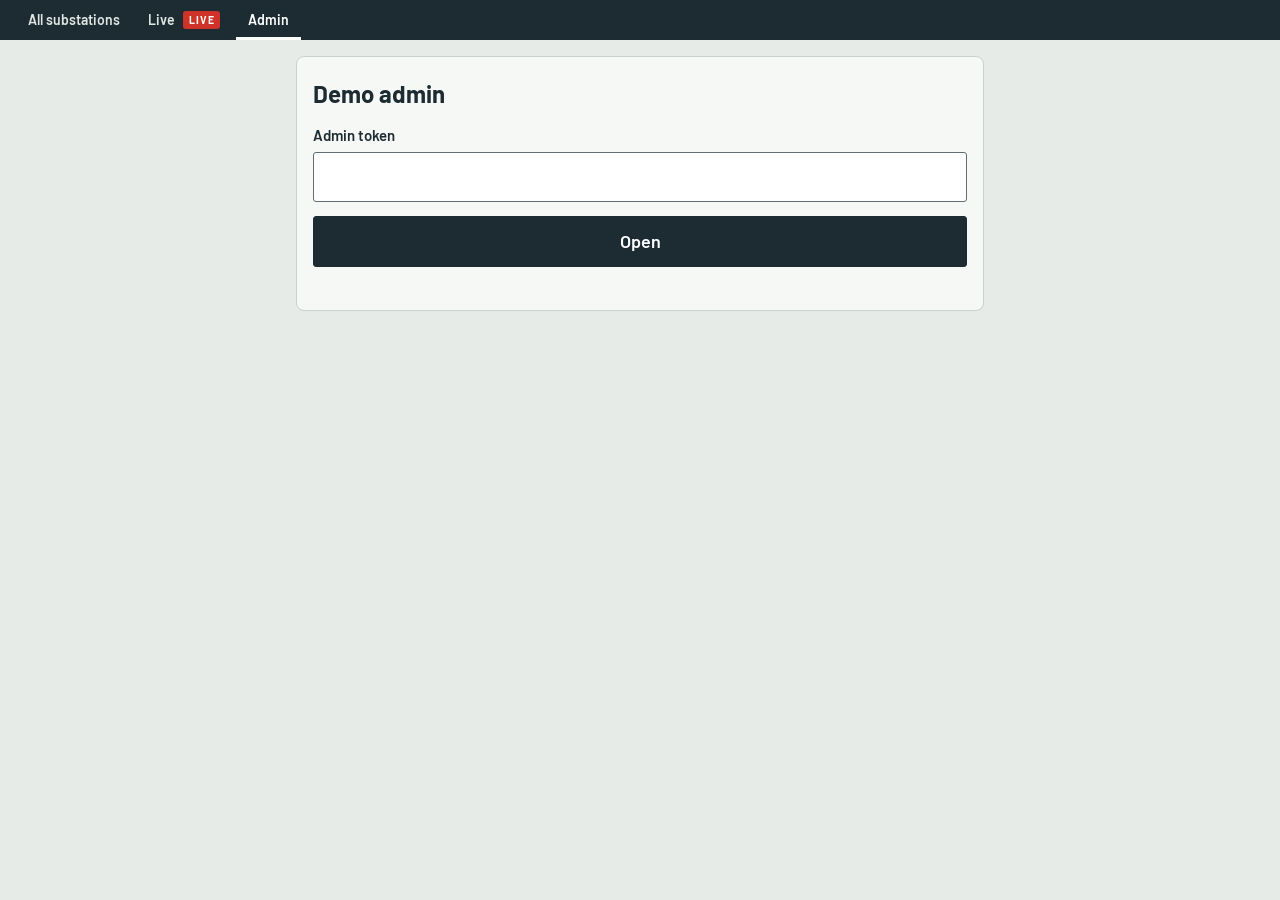
==== static/admin.html @ d5cf98e1 "Live demo: LED is normal, any heavy appliance is a spike + SMS - Alarm: the "sudden jump" rule no lo" ====
<!doctype html>
<html lang="en">
<head>
<meta charset="utf-8">
<meta name="viewport" content="width=device-width, initial-scale=1">
<meta name="robots" content="noindex">
<title>Demo admin</title>
<link rel="icon" href="data:image/svg+xml,<svg xmlns='http://www.w3.org/2000/svg' viewBox='0 0 16 16'><rect x='3' y='3' width='10' height='10' fill='%231d2b33'/></svg>">
<link rel="preconnect" href="https://fonts.googleapis.com">
<link rel="preconnect" href="https://fonts.gstatic.com" crossorigin>
<link href="https://fonts.googleapis.com/css2?family=Barlow:wght@400;500;600;700&display=swap" rel="stylesheet">
<link rel="stylesheet" href="/static/style.css">
<link rel="stylesheet" href="/static/live.css">
</head>
<body>
<nav class="topnav" aria-label="Main">
  <a href="/">All substations</a>
  <a href="/live">Live <span class="live-badge">LIVE</span></a>
  <a href="/demo/admin" aria-current="page">Admin</a>
</nav>
<div class="admin-wrap">
  <form class="card" id="login" hidden>
    <h1>Demo admin</h1>
    <div class="field"><label for="token">Admin token</label><input id="token" type="password" autocomplete="current-password"></div>
    <button class="btn wide" type="submit">Open</button>
    <p class="form-error" id="login-error" role="alert"></p>
  </form>

  <div id="panel" hidden>
    <h1>Demo admin <span class="pill" id="st-pill">–</span></h1>

    <section class="card">
      <h2>Data source</h2>
      <div class="row">
        <button class="btn big secondary" data-source="live" type="button">Live meter</button>
        <button class="btn big secondary" data-source="simulator" type="button">Simulator</button>
      </div>
    </section>

    <section class="card">
      <h2>LED light (simulator)</h2>
      <div class="row">
        <button class="btn big ok" data-light="on" type="button">Light ON</button>
        <button class="btn big secondary" data-light="off" type="button">Light OFF</button>
      </div>
    </section>

    <section class="card">
      <h2>Hair dryer (simulator)</h2>
      <div class="row">
        <button class="btn big danger" data-sim="high" type="button">ON high</button>
        <button class="btn big" data-sim="low" type="button" style="background:var(--warn);border-color:var(--warn)">ON low</button>
        <button class="btn big ok" data-sim="off" type="button">OFF</button>
      </div>
      <p class="hint" id="sim-note"></p>
    </section>

    <section class="card">
      <h2>Thresholds <span class="hint">(in memory, reset on restart)</span></h2>
      <form id="thr" class="grid2">
        <label>Warning W<input name="warnW" type="number" step="10" min="0"></label>
        <label>Alarm W<input name="alarmW" type="number" step="10" min="0"></label>
        <label>Hold s<input name="holdS" type="number" step="0.5" min="0"></label>
        <label>Clear below W<input name="clearW" type="number" step="10" min="0"></label>
        <label>Clear after s<input name="clearS" type="number" step="0.5" min="0"></label>
        <label>Baseline floor W<input name="minAlarmW" type="number" step="10" min="0"></label>
        <label>Baseline ×<input name="baselineMultiplier" type="number" step="0.5" min="0"></label>
        <div class="row" style="align-self:end"><button class="btn" type="submit">Save</button></div>
      </form>
    </section>

    <section class="card">
      <h2>Actions</h2>
      <div class="row">
        <button class="btn big secondary" id="reset" type="button">Reset to green</button>
      </div>
      <div class="row">
        <input id="test-phone" type="tel" value="+374 " aria-label="Phone for test SMS" style="flex:1;min-width:160px;font:inherit;font-size:16px;padding:8px;border:1px solid var(--rule);border-radius:3px">
        <button class="btn" id="test-sms" type="button">Send test SMS</button>
      </div>
      <div class="row">
        <span>Subscribers: <b id="sub-count">–</b></span>
        <button class="btn danger" id="delete-all" type="button">Delete all numbers</button>
      </div>
    </section>

    <section class="card">
      <h2>Diagnostics</h2>
      <dl class="diag" id="diag"></dl>
      <h2 style="margin-top:12px">Admin log</h2>
      <ol class="log" id="log"></ol>
    </section>
    <p><button class="btn secondary" id="logout" type="button">Forget token</button></p>
  </div>
</div>
<script src="/static/common.js"></script>
<script>
const $ = id => document.getElementById(id);
const ST = { green: ["ok", "Normal"], amber: ["warning", "High load"], red: ["fault", "OVERLOAD"], grey: ["offline", "No data"] };
let token = "";
try { token = sessionStorage.getItem("e2bAdmin") || ""; } catch (e) {}

function toast(msg) {
  const t = document.createElement("div"); t.className = "toast"; t.textContent = msg;
  document.body.appendChild(t); setTimeout(() => t.remove(), 2500);
}

async function api(method, path, body) {
  const r = await fetch(path, {
    method, headers: { "Content-Type": "application/json", Authorization: `Bearer ${token}` },
    body: body === undefined ? undefined : JSON.stringify(body),
  });
  const data = await r.json().catch(() => ({}));
  if (r.status === 401 || r.status === 403) { showLogin(data.detail || "Wrong token"); throw new Error("auth"); }
  if (!r.ok) throw new Error(data.detail || r.statusText);
  return data;
}

function showLogin(msg) {
  $("panel").hidden = true; $("login").hidden = false; $("login-error").textContent = msg || "";
}

async function open() {
  try {
    await api("POST", "/api/demo/admin/check");
    try { sessionStorage.setItem("e2bAdmin", token); } catch (e) {}
    $("login").hidden = true; $("panel").hidden = false;
    refresh(); fillThresholds();
  } catch (e) { if (e.message !== "auth") showLogin(e.message); }
}

$("login").addEventListener("submit", ev => { ev.preventDefault(); token = $("token").value.trim(); open(); });
$("logout").addEventListener("click", () => { token = ""; try { sessionStorage.removeItem("e2bAdmin"); } catch (e) {} showLogin(""); });

const yes = v => `<span class="${v ? "good" : "bad"}">${v ? "yes" : "no"}</span>`;
async function refresh() {
  if ($("panel").hidden) return;
  try {
    const d = await getJSON("/api/live/diag");
    const [cls, txt] = ST[d.status] || ST.grey;
    $("st-pill").className = `pill st-${cls}`; $("st-pill").textContent = txt;
    document.querySelectorAll("[data-source]").forEach(b => b.setAttribute("aria-pressed", String(b.dataset.source === d.source)));
    document.querySelectorAll("[data-sim]").forEach(b => b.setAttribute("aria-pressed",
      String(d.simulator.hairDryer ? b.dataset.sim === d.simulator.level : b.dataset.sim === "off")));
    document.querySelectorAll("[data-light]").forEach(b => b.setAttribute("aria-pressed",
      String((b.dataset.light === "on") === !!d.simulator.light)));
    $("sim-note").textContent = d.source === "simulator" ? "Simulator is on air." : "Simulator buttons only act when the source is Simulator.";
    $("sub-count").textContent = d.subscriberCount ?? "–";
    const m = d.mqtt || {};
    const rows = [
      ["Source", d.source], ["MQTT connected", yes(d.mqttConnected)],
      ["Last reading", d.lastMessageAgeS == null ? "never" : `${d.lastMessageAgeS} s ago`],
      ["MQTT messages", `${m.messages ?? 0} (last topic: ${esc(m.lastTopic || "–")})`],
      ["Parsed / rejected / late", `${d.counters.parsed} / ${d.counters.rejected} / ${d.counters.late}`],
      ["Gateway msgs ignored (sim on air)", d.counters.ignoredLive],
      ["SMS provider", `${esc(d.sms.provider)} · ${d.sms.configured ? '<span class="good">ready</span>' : `<span class="bad">${esc(d.sms.detail)}</span>`}${d.sms.enabled ? "" : ' · <span class="bad">SMS_ENABLED=false</span>'}`],
      ["Last SMS error", esc(d.sms.lastError || "–")],
      ["Database", `${esc(d.db.kind)} ${yes(d.db.ok)}${d.db.lastError ? " · " + esc(d.db.lastError) : ""}`],
      ["Screens connected", d.sseClients], ["Uptime", `${Math.round(d.uptimeS / 60)} min`],
      ["MQTT error", esc(m.lastError || "–")],
    ];
    $("diag").innerHTML = rows.map(([k, v]) => `<dt>${k}</dt><dd>${v}</dd>`).join("");
    $("log").innerHTML = d.adminLog.map(l => `<li>${new Date(l.ts).toLocaleTimeString()} ${esc(l.action)} ${esc(l.detail)}</li>`).join("") || "<li>nothing yet</li>";
  } catch (e) { /* keep last view */ }
}
setInterval(refresh, 2000);

async function fillThresholds() {
  const d = await getJSON("/api/live/diag");
  const f = $("thr");
  for (const [k, v] of Object.entries(d.thresholds)) if (f.elements[k]) f.elements[k].value = v;
}

document.querySelectorAll("[data-source]").forEach(b => b.addEventListener("click", async () => {
  try { await api("POST", "/api/demo/admin/source", { source: b.dataset.source }); toast(`Source: ${b.dataset.source}`); refresh(); }
  catch (e) { if (e.message !== "auth") toast(e.message); }
}));
document.querySelectorAll("[data-sim]").forEach(b => b.addEventListener("click", async () => {
  const on = b.dataset.sim !== "off";
  try {
    const r = await api("POST", "/api/demo/admin/simulate", { hairDryer: on, level: on ? b.dataset.sim : "high" });
    toast(r.note || (on ? `Hair dryer ON (${b.dataset.sim})` : "Hair dryer OFF")); refresh();
  } catch (e) { if (e.message !== "auth") toast(e.message); }
}));
document.querySelectorAll("[data-light]").forEach(b => b.addEventListener("click", async () => {
  try {
    const r = await api("POST", "/api/demo/admin/simulate", { light: b.dataset.light === "on" });
    toast(r.note || `Light ${b.dataset.light.toUpperCase()}`); refresh();
  } catch (e) { if (e.message !== "auth") toast(e.message); }
}));
$("thr").addEventListener("submit", async ev => {
  ev.preventDefault();
  const body = {};
  for (const el of ev.target.elements) if (el.name && el.value !== "") body[el.name] = Number(el.value);
  try { await api("POST", "/api/demo/admin/thresholds", body); toast("Thresholds saved"); }
  catch (e) { if (e.message !== "auth") toast(e.message); }
});
$("reset").addEventListener("click", async () => {
  try { await api("POST", "/api/demo/admin/reset"); toast("Reset to green"); refresh(); }
  catch (e) { if (e.message !== "auth") toast(e.message); }
});
$("test-sms").addEventListener("click", async () => {
  try {
    const r = await api("POST", "/api/demo/admin/test-sms", { phone: $("test-phone").value });
    toast(r.ok ? "Test SMS sent" : `Failed: ${r.error}`);
  } catch (e) { if (e.message !== "auth") toast(e.message); }
});
$("delete-all").addEventListener("click", async () => {
  if (!confirm("Delete ALL stored phone numbers? This cannot be undone.")) return;
  try { const r = await api("DELETE", "/api/demo/admin/subscribers"); toast(`${r.deleted} numbers deleted`); refresh(); }
  catch (e) { if (e.message !== "auth") toast(e.message); }
});

if (token) open(); else showLogin("");
</script>
</body>
</html>
---- static/style.css ----
/* Grid portal - shared styles.
   Mimic-board palette: pale grey-green board, slate ink.
   Status colours are reserved for health; conductors use voltage colours. */
:root {
  --board: #e6ebe8;
  --surface: #f6f8f6;
  --ink: #1d2b33;
  --muted: #5f6d74;
  --rule: #c9d2ce;
  --kv110: #2f5d9e;
  --kv10: #a0702a;
  --dead: #a3adb1;
  --ok: #1d8a4c;
  --warn: #c98a00;
  --fault: #cf3328;
  --offline: #75828a;
  --focus: #2f5d9e;
  --radius-s: 3px;
  --radius-m: 8px;
  font-family: "Barlow", "Segoe UI", system-ui, sans-serif;
  font-variant-numeric: tabular-nums;
  color: var(--ink);
  background: var(--board);
}
* { box-sizing: border-box; }
html, body { margin: 0; height: 100%; }
body { line-height: 1.4; font-size: 15px; }
a { color: inherit; }
:focus-visible { outline: 2px solid var(--focus); outline-offset: 2px; }
button, select { font: inherit; }

/* status helpers */
.st-ok { --st: var(--ok); }
.st-warning { --st: var(--warn); }
.st-fault { --st: var(--fault); }
.st-offline { --st: var(--offline); }
.dot { width: 12px; height: 12px; border-radius: 50%; background: var(--st); flex: none; }
.pill {
  display: inline-block; padding: 1px 8px; border-radius: 99px; font-size: 13px; font-weight: 600;
  color: #fff; background: var(--st);
}

/* ---------------- map page ---------------- */
.map-layout { display: grid; grid-template-columns: minmax(300px, 380px) 1fr; height: 100vh; }
.side { display: flex; flex-direction: column; background: var(--surface); border-right: 1px solid var(--rule); min-height: 0; }
.side header { padding: 22px 22px 16px; border-bottom: 1px solid var(--rule); }
.side h1 { margin: 0; font-size: 28px; font-weight: 700; letter-spacing: -0.01em; line-height: 1.1; }
.summary { margin: 8px 0 0; color: var(--muted); font-size: 16px; }
.summary strong { color: var(--ink); }
.side-scroll { overflow-y: auto; flex: 1; }
.sub-list { list-style: none; margin: 0; padding: 0; }
.sub-list a {
  display: grid; grid-template-columns: 12px 1fr; gap: 4px 12px; align-items: baseline;
  padding: 12px 22px; text-decoration: none; border-bottom: 1px solid var(--rule);
}
.sub-list a:hover { background: #edf1ee; }
.sub-list .dot { align-self: center; }
.sub-name { font-weight: 600; font-size: 17px; }
.sub-region { color: var(--muted); font-weight: 400; font-size: 14px; margin-left: 6px; }
.sub-headline { grid-column: 2; color: var(--muted); font-size: 14px; }
.st-fault .sub-headline, .st-offline .sub-headline { color: var(--fault); }
.st-offline .sub-headline { color: var(--offline); }
.feed { padding: 18px 22px 24px; }
.feed h2, .panel h2 { font-size: 15px; font-weight: 600; margin: 0 0 10px; color: var(--muted); }
.feed ol, .events ol { list-style: none; margin: 0; padding: 0; }
.feed li, .events li { display: grid; grid-template-columns: 54px 1fr; gap: 10px; padding: 6px 0; font-size: 14px; border-top: 1px solid var(--rule); }
.ev-time { color: var(--muted); }
.ev-text b { font-weight: 600; }
.ev-text .mark { display: inline-block; width: 8px; height: 8px; border-radius: 50%; background: var(--st); margin-right: 6px; }
#map { height: 100%; width: 100%; background: var(--board); }
.leaflet-tile-pane { filter: grayscale(0.85) contrast(0.9) brightness(1.04); }
.leaflet-container { font: inherit; }

/* map markers: a small substation glyph */
.ss-marker { position: relative; width: 26px; height: 26px; }
.ss-marker .core {
  position: absolute; inset: 4px; border-radius: var(--radius-s); background: var(--st);
  border: 2px solid #fff; box-shadow: 0 0 0 1px var(--ink);
}
.ss-marker.st-fault .ring, .ss-marker.st-offline .ring {
  position: absolute; inset: -6px; border-radius: 50%; border: 3px solid var(--st);
  animation: pulse 2s ease-out infinite;
}
@keyframes pulse { 0% { transform: scale(0.6); opacity: 0.9; } 100% { transform: scale(1.5); opacity: 0; } }
.ss-label {
  background: var(--surface); border: 1px solid var(--ink); border-radius: var(--radius-s);
  padding: 2px 6px; font-weight: 600; font-size: 13px; box-shadow: none;
}
.ss-label::before { display: none; }

/* ---------------- substation page ---------------- */
.ss-page { min-height: 100vh; display: flex; flex-direction: column; }
.ss-top { padding: 16px 28px 18px; background: var(--surface); border-bottom: 1px solid var(--rule); display: flex; flex-wrap: wrap; gap: 8px 28px; align-items: end; }
.back { display: inline-flex; align-items: center; gap: 6px; text-decoration: none; color: var(--muted); font-size: 15px; width: 100%; }
.back:hover { color: var(--ink); }
.ss-title h1 { margin: 0; font-size: 34px; line-height: 1.05; letter-spacing: -0.01em; }
.ss-title p { margin: 4px 0 0; color: var(--muted); }
.ss-status { display: flex; align-items: center; gap: 10px; font-size: 17px; }
.ss-status .dot { width: 14px; height: 14px; }
.ss-status span.text { font-weight: 600; }
.ss-main { display: grid; grid-template-columns: 1fr 340px; flex: 1; min-height: 0; }
.diagram-wrap { overflow: auto; padding: 18px 20px 28px; }
.diagram-wrap svg { display: block; margin: 0 auto; max-width: none; }
.legend { display: flex; flex-wrap: wrap; gap: 6px 20px; justify-content: center; color: var(--muted); font-size: 13px; margin-top: 6px; }
.legend i { display: inline-block; width: 22px; height: 0; border-top: 3px solid; vertical-align: middle; margin-right: 6px; }
.panel { background: var(--surface); border-left: 1px solid var(--rule); padding: 20px 22px; overflow-y: auto; }
.panel section + section { margin-top: 26px; }
.el-name { font-size: 20px; font-weight: 700; margin: 0 0 6px; }
.el-msg { margin: 8px 0 12px; }
.el-values { display: grid; grid-template-columns: 1fr auto; gap: 4px 12px; margin: 0; }
.el-values dt { color: var(--muted); }
.el-values dd { margin: 0; font-weight: 600; text-align: right; }
.trend { margin-top: 14px; }
.trend figure { margin: 0 0 12px; }
.trend figcaption { font-size: 13px; color: var(--muted); display: flex; justify-content: space-between; }
.trend svg { width: 100%; height: 64px; display: block; background: #fff; border: 1px solid var(--rule); border-radius: var(--radius-s); }
.hint { color: var(--muted); font-size: 14px; }
.events li { grid-template-columns: 54px 1fr; }
.demo { border: 1px dashed var(--rule); border-radius: var(--radius-m); padding: 12px 14px; }
.demo p { margin: 0 0 8px; font-size: 13px; color: var(--muted); }
.demo-row { display: flex; gap: 8px; flex-wrap: wrap; }
.demo select { flex: 1; min-width: 150px; padding: 6px 8px; border: 1px solid var(--rule); border-radius: var(--radius-s); background: #fff; }
.btn { padding: 6px 12px; border-radius: var(--radius-s); border: 1px solid var(--ink); background: var(--ink); color: #fff; cursor: pointer; font-weight: 600; }
.btn.secondary { background: transparent; color: var(--ink); }

/* diagram elements */
.el { cursor: pointer; }
.el:focus-visible { outline: none; }
.el:focus-visible .tag-box, .el.selected .tag-box { stroke: var(--focus); stroke-width: 2.5; }
.tag-box { fill: #fff; stroke: var(--rule); stroke-width: 1; }
.tag-stripe { fill: var(--st); }
.tag-title { font-size: 14px; font-weight: 700; fill: var(--ink); }
.tag-status { font-size: 12.5px; font-weight: 600; fill: var(--st); }
.tag-val { font-size: 13px; fill: var(--ink); }
.tag-val tspan.u { fill: var(--muted); }
.cond { fill: none; stroke-width: 3.5; stroke-linecap: round; }
.cond.kv110 { stroke: var(--kv110); }
.cond.kv10 { stroke: var(--kv10); }
.cond.dead { stroke: var(--dead); stroke-dasharray: 6 6; }
.bus { stroke-width: 8; }
.sym-ring { fill: none; stroke: var(--st); stroke-width: 3; }
.breaker.closed { fill: var(--ink); }
.breaker.open { fill: #fff; stroke: var(--fault); stroke-width: 3; }
.breaker.unknown { fill: #fff; stroke: var(--offline); stroke-width: 2; stroke-dasharray: 3 3; }
.diagram-text { font-size: 13px; fill: var(--muted); }

@media (max-width: 860px) {
  .map-layout { grid-template-columns: 1fr; grid-template-rows: 55vh auto; height: auto; }
  .map-layout #map-col { order: -1; }
  .side { border-right: 0; }
  .ss-main { grid-template-columns: 1fr; }
  .panel { border-left: 0; border-top: 1px solid var(--rule); }
}
@media (prefers-reduced-motion: reduce) {
  .ss-marker .ring { animation: none !important; opacity: 0.6; }
}

/* ---------------- additions: map legend, shapes, diagram details ---------------- */
:root { --kv35: #6b4fa0; --kv04: #7a4a2a; }
.visually-hidden { position: absolute !important; width: 1px; height: 1px; overflow: hidden; clip: rect(0 0 0 0); white-space: nowrap; }
.t-fault { color: var(--fault); }
.dot.shape-primary { border-radius: 2px; }
.ss-marker.distribution .core { inset: 7px; border-radius: 50%; }
.ss-marker.distribution { width: 26px; height: 26px; }
.leaflet-tooltip.ss-label { color: var(--ink); }
.leaflet-tooltip.ss-label.st-fault, .leaflet-tooltip.ss-label.st-offline { border-color: var(--fault); }
.map-legend {
  background: var(--surface); border: 1px solid var(--rule); border-radius: var(--radius-m);
  padding: 10px 12px; font-size: 13px; line-height: 1.7; color: var(--ink);
}
.lg-shape { display: inline-block; width: 12px; height: 12px; background: var(--ink); margin-right: 8px; vertical-align: -1px; }
.lg-shape.primary { border-radius: 2px; }
.lg-shape.distribution { border-radius: 50%; width: 10px; height: 10px; margin: 0 9px 0 1px; }
.lg-colors { display: flex; gap: 12px; }
.lg-colors i { display: inline-block; width: 10px; height: 10px; border-radius: 50%; background: var(--st); margin-right: 5px; }

.ss-updated { margin: 0 0 0 auto; color: var(--muted); font-size: 14px; align-self: end; }
.diagram-wrap { background: var(--board); }
.halo { fill: color-mix(in srgb, var(--st) 14%, transparent); stroke: var(--st); stroke-width: 1.5; }
.st-fault .halo, .st-offline .halo { animation: blink 1.6s ease-in-out infinite; }
@keyframes blink { 50% { fill: color-mix(in srgb, var(--st) 4%, transparent); } }
.tag .num { font-weight: 600; }
.tag-val { font-size: 13px; }
.el:hover .tag-box { stroke: var(--ink); }
.cond.kv35 { stroke: var(--kv35); }
.cond.kv04 { stroke: var(--kv04); }
.cond.thin { stroke-width: 2.5; }
.arrow { stroke: none; }
.arrow.kv110 { fill: var(--kv110); } .arrow.kv35 { fill: var(--kv35); } .arrow.kv10 { fill: var(--kv10); }
.arrow.kv04 { fill: var(--kv04); } .arrow.dead { fill: var(--dead); }
.tr { fill: none; stroke-width: 3.5; }
.tr.kv110 { stroke: var(--kv110); } .tr.kv35 { stroke: var(--kv35); } .tr.kv10 { stroke: var(--kv10); }
.tr.kv04 { stroke: var(--kv04); } .tr.dead { stroke: var(--dead); stroke-dasharray: 5 5; }
.meter, .ct { fill: none; stroke: var(--ink); stroke-width: 2; }
.meter { fill: #fff; }
.meter-t { font-size: 10px; font-weight: 700; fill: var(--ink); }
.open-mark { stroke: var(--fault); stroke-width: 2.5; }
.contact { stroke: var(--ink); stroke-width: 3; }
.hinge { fill: var(--ink); }
.blade { stroke: var(--ink); stroke-width: 3; stroke-linecap: round; }
.blade.open { stroke: var(--fault); }
.blade.unknown { stroke: var(--offline); stroke-dasharray: 3 3; }
.gap { fill: var(--board); }
.fuse { fill: #fff; stroke: var(--ink); stroke-width: 2; }
.fuse.blown { fill: #fde6e3; stroke: var(--fault); }
.phase-t { font-size: 10.5px; fill: var(--muted); }
.signal { fill: none; stroke: var(--muted); stroke-width: 1.5; stroke-dasharray: 2 4; }
.legend i { border-top-width: 3.5px; }
.legend .lg-kv110 { border-color: var(--kv110); } .legend .lg-kv35 { border-color: var(--kv35); }
.legend .lg-kv10 { border-color: var(--kv10); } .legend .lg-kv04 { border-color: var(--kv04); }
.legend .lg-dead { border-top-style: dashed; border-color: var(--dead); }
.lg-br { display: inline-block; width: 11px; height: 11px; margin-right: 6px; vertical-align: -1px; border-radius: 1px; }
.lg-br.closed { background: var(--ink); }
.lg-br.open { background: #fff; border: 2px solid var(--fault); }
.lg-ct { display: inline-block; width: 12px; height: 12px; border: 2px solid var(--ink); border-radius: 50%; margin-right: 6px; vertical-align: -2px; }
.trend polyline { fill: none; stroke: var(--ink); stroke-width: 1.8; vector-effect: non-scaling-stroke; }
.trend circle { fill: var(--ink); }
.trend .range { font-size: 12px; color: var(--muted); }
.pill.st-unmonitored { --st: var(--dead); }
.st-unmonitored { --st: var(--dead); }
.demo h2 { margin-bottom: 4px; }
.demo-msg { margin: 8px 0 0 !important; }
@media (prefers-reduced-motion: reduce) { .halo { animation: none !important; } }

.leaflet-tooltip.ss-label { font-weight: 400; max-width: 300px; white-space: normal; width: max-content; }
.leaflet-tooltip.ss-label b { font-weight: 700; }
.tt-msg { color: var(--fault); }
.ss-marker.distribution .core { inset: 6px; }
@media (max-width: 860px) {
  .map-legend { font-size: 12px; padding: 6px 8px; line-height: 1.5; }
  .ss-top { padding: 12px 16px 14px; }
  .ss-title h1 { font-size: 28px; }
  .ss-updated { margin-left: 0; }
}
---- static/live.css ----
/* Live tab, join page and admin page. Builds on style.css tokens. */

/* ---------------- shared nav ---------------- */
.topnav { display: flex; gap: 4px; padding: 0 16px; background: var(--ink); height: 40px; align-items: stretch; }
.topnav a { color: #dfe6e2; text-decoration: none; display: flex; align-items: center; gap: 8px; padding: 0 12px; font-weight: 600; font-size: 14px; }
.topnav a[aria-current="page"] { color: #fff; box-shadow: inset 0 -3px 0 #fff; }
.topnav a:hover { color: #fff; }
.live-badge {
  display: inline-block; background: var(--fault); color: #fff; font-size: 10.5px; font-weight: 700;
  letter-spacing: 0.08em; padding: 1px 6px; border-radius: 3px; line-height: 1.5;
}
.live-link { display: inline-flex; align-items: center; gap: 8px; margin-top: 10px; font-weight: 600; text-decoration: none; color: var(--ink); }
.live-link:hover { text-decoration: underline; }

/* ---------------- live layout ---------------- */
.live-body { display: flex; flex-direction: column; height: 100vh; }
.live-layout { display: grid; grid-template-columns: 1fr minmax(340px, 420px); flex: 1; min-height: 0; }
.live-map-col { position: relative; min-height: 0; }
.live-map-col #map { height: 100%; }
.live-side { background: var(--surface); border-left: 1px solid var(--rule); overflow-y: auto; padding: 18px 20px 24px; display: flex; flex-direction: column; gap: 14px; }
.live-head h1 { margin: 0; font-size: 26px; line-height: 1.1; }
.conn { margin: 6px 0 0; font-size: 13px; color: var(--muted); display: flex; align-items: center; gap: 6px; }
.conn-dot { width: 8px; height: 8px; border-radius: 50%; background: var(--offline); }
.conn.on .conn-dot { background: var(--ok); }
.conn.off .conn-dot { background: var(--fault); }

.status-banner {
  display: flex; align-items: center; gap: 12px; padding: 14px 16px; border-radius: var(--radius-m);
  background: color-mix(in srgb, var(--st) 12%, #fff); border: 2px solid var(--st); font-size: 20px; font-weight: 700;
}
.status-banner .dot { width: 18px; height: 18px; }
.status-banner.st-fault { background: var(--fault); color: #fff; animation: flash 1s ease-in-out infinite; }
.status-banner.st-fault .dot { background: #fff; }
@keyframes flash { 50% { background: #a8241b; } }

.tiles { display: grid; grid-template-columns: repeat(2, 1fr); gap: 10px; }
.tile { background: #fff; border: 1px solid var(--rule); border-radius: var(--radius-m); padding: 10px 12px; display: flex; flex-direction: column; }
.tile.big { grid-column: 1 / -1; }
.tile-label { font-size: 13px; color: var(--muted); font-weight: 600; }
.tile-val { font-family: "Barlow Condensed", "Barlow", sans-serif; font-size: 30px; font-weight: 600; line-height: 1.1; }
.tile.big .tile-val { font-size: 64px; }
.tile-val .u { font-size: 0.45em; color: var(--muted); margin-left: 6px; font-weight: 500; }
body[data-status="red"] .tile.big { border-color: var(--fault); box-shadow: 0 0 0 2px var(--fault); }
body[data-status="red"] .tile.big .tile-val { color: var(--fault); }
body[data-status="grey"] .tile-val { color: var(--offline); }
.load { margin-top: 2px; font-size: 15px; font-weight: 600; color: var(--muted); }
body[data-status="red"] .load { color: var(--fault); }
.kiosk .load { font-size: 20px; }
.updated { margin: -4px 0 0; font-size: 13px; color: var(--muted); }
.updated.stale { color: var(--fault); font-weight: 600; }

.chart-box h2, .live-feed h2 { font-size: 15px; font-weight: 600; margin: 0 0 8px; color: var(--muted); }
.chart-box canvas { width: 100%; height: 180px; display: block; background: #fff; border: 1px solid var(--rule); border-radius: var(--radius-s); }
.chart-legend { margin: 6px 0 0; font-size: 12.5px; color: var(--muted); display: flex; align-items: center; gap: 6px; flex-wrap: wrap; }
.chart-legend span[class^="lg-"] { display: inline-block; width: 18px; border-top: 2px dashed; margin-left: 6px; }
.lg-warn { border-color: var(--warn); } .lg-alarm { border-color: var(--fault); }
.live-feed { padding: 0; }
.live-feed li { grid-template-columns: 70px 1fr; }

/* the marker: a big dot with a pulsing ring when RED */
.live-marker { position: relative; width: 34px; height: 34px; }
.live-marker .core { position: absolute; inset: 6px; border-radius: 50%; background: var(--st); border: 3px solid #fff; box-shadow: 0 0 0 1.5px var(--ink); transition: background 0.2s; }
.live-marker .ring { display: none; }
.live-marker.st-fault .ring { display: block; position: absolute; inset: -10px; border-radius: 50%; border: 4px solid var(--fault); animation: pulse 1.4s ease-out infinite; }
.live-marker.st-fault .ring.r2 { animation-delay: 0.7s; }
.live-tt { font-size: 14px !important; }
@media (prefers-reduced-motion: reduce) {
  .live-marker .ring, .status-banner.st-fault { animation: none !important; }
}

.sim-label {
  position: absolute; top: 12px; left: 50%; transform: translateX(-50%); z-index: 500;
  background: var(--warn); color: #fff; font-weight: 700; letter-spacing: 0.12em; font-size: 13px;
  padding: 4px 12px; border-radius: 3px;
}
.qr-corner {
  position: absolute; right: 14px; bottom: 26px; z-index: 500; background: #fff; border: 1px solid var(--rule);
  border-radius: var(--radius-m); padding: 10px; text-align: center; box-shadow: 0 2px 10px rgba(0,0,0,0.12);
}
.qr-corner img { display: block; width: 170px; height: 170px; }
.qr-corner p { margin: 6px 0 0; font-weight: 700; font-size: 15px; }

.mini-scheme {
  position: absolute; left: 14px; bottom: 26px; z-index: 500; background: var(--surface); border: 1px solid var(--rule);
  border-radius: var(--radius-m); width: 340px; max-width: calc(100% - 28px); box-shadow: 0 2px 10px rgba(0,0,0,0.12);
}
.mini-scheme header { display: flex; justify-content: space-between; align-items: center; padding: 8px 12px 0; }
.mini-scheme h2 { margin: 0; font-size: 15px; }
.mini-scheme svg { width: 100%; display: block; }
.ms-close { border: 0; background: none; font-size: 22px; cursor: pointer; line-height: 1; color: var(--muted); }

/* ---------------- kiosk ---------------- */
.kiosk .topnav { display: none; }
.kiosk .live-layout { grid-template-columns: 1fr minmax(420px, 34vw); }
.kiosk .live-head h1 { font-size: 34px; }
.kiosk .status-banner { font-size: 30px; padding: 18px 20px; }
.kiosk .tile.big .tile-val { font-size: 104px; }
.kiosk .tile-val { font-size: 40px; }
.kiosk .tile-label, .kiosk .updated { font-size: 16px; }
.kiosk .chart-box canvas { height: 220px; }
.kiosk .live-feed li { font-size: 17px; grid-template-columns: 86px 1fr; }

@media (max-width: 860px) {
  .live-body { height: auto; }
  .live-layout { grid-template-columns: 1fr; }
  .live-map-col { height: 45vh; }
  .live-side { border-left: 0; border-top: 1px solid var(--rule); padding: 14px 16px 22px; }
  .tile.big .tile-val { font-size: 52px; }
  .qr-corner { display: none; }
}

/* ---------------- join page (mobile first) ---------------- */
.join-body { min-height: 100vh; display: flex; justify-content: center; align-items: flex-start; padding: 16px; background: var(--board); }
.join-card { background: var(--surface); border: 1px solid var(--rule); border-radius: var(--radius-m); padding: 22px 20px; width: 100%; max-width: 440px; margin-top: 4vh; }
.join-card h1 { margin: 0 0 6px; font-size: 26px; line-height: 1.15; }
.join-card p { margin: 0 0 12px; }
.lang-switch { display: flex; gap: 6px; justify-content: flex-end; margin: -6px 0 8px; }
.lang-switch button { border: 1px solid var(--rule); background: #fff; border-radius: 99px; padding: 2px 12px; cursor: pointer; font-weight: 600; }
.lang-switch button[aria-pressed="true"] { background: var(--ink); color: #fff; border-color: var(--ink); }
.field { display: flex; flex-direction: column; gap: 6px; margin: 14px 0; }
.field label { font-weight: 600; }
.field input[type="tel"], .field input[type="password"], .field input[type="number"] {
  font: inherit; font-size: 20px; padding: 10px 12px; border: 1px solid var(--muted); border-radius: var(--radius-s); background: #fff; width: 100%;
}
.check { display: flex; gap: 10px; align-items: flex-start; margin: 14px 0; }
.check input { width: 22px; height: 22px; margin-top: 1px; flex: none; }
.privacy { font-size: 13px; color: var(--muted); }
.btn.wide { width: 100%; padding: 12px; font-size: 18px; }
.form-error { color: var(--fault); font-weight: 600; min-height: 1.4em; margin: 8px 0 0 !important; }
.success { text-align: center; }
.success .big-check { width: 64px; height: 64px; border-radius: 50%; background: var(--ok); color: #fff; font-size: 38px; line-height: 64px; margin: 6px auto 12px; }
.warn-note { color: var(--warn); font-weight: 600; }

/* ---------------- admin page ---------------- */
.admin-wrap { max-width: 720px; margin: 0 auto; padding: 16px; }
.admin-wrap h1 { font-size: 24px; margin: 6px 0 12px; }
.card { background: var(--surface); border: 1px solid var(--rule); border-radius: var(--radius-m); padding: 14px 16px; margin-bottom: 14px; }
.card h2 { margin: 0 0 10px; font-size: 16px; }
.row { display: flex; gap: 8px; flex-wrap: wrap; align-items: center; }
.row + .row { margin-top: 8px; }
.btn.big { padding: 12px 16px; font-size: 17px; flex: 1; min-width: 120px; }
.btn.danger { background: var(--fault); border-color: var(--fault); }
.btn.ok { background: var(--ok); border-color: var(--ok); }
.btn[aria-pressed="true"] { box-shadow: 0 0 0 3px var(--focus); }
.grid2 { display: grid; grid-template-columns: repeat(auto-fill, minmax(140px, 1fr)); gap: 8px 12px; }
.grid2 label { display: flex; flex-direction: column; font-size: 13px; color: var(--muted); font-weight: 600; gap: 4px; }
.grid2 input { font: inherit; font-size: 16px; padding: 6px 8px; border: 1px solid var(--rule); border-radius: var(--radius-s); }
.diag { display: grid; grid-template-columns: auto 1fr; gap: 3px 14px; margin: 0; font-size: 14px; }
.diag dt { color: var(--muted); }
.diag dd { margin: 0; font-weight: 600; word-break: break-word; }
.good { color: var(--ok); } .bad { color: var(--fault); }
.log { font-size: 13px; color: var(--muted); margin: 8px 0 0; padding-left: 18px; }
.toast { position: fixed; left: 50%; bottom: 18px; transform: translateX(-50%); background: var(--ink); color: #fff; padding: 8px 14px; border-radius: var(--radius-m); font-weight: 600; z-index: 1000; }
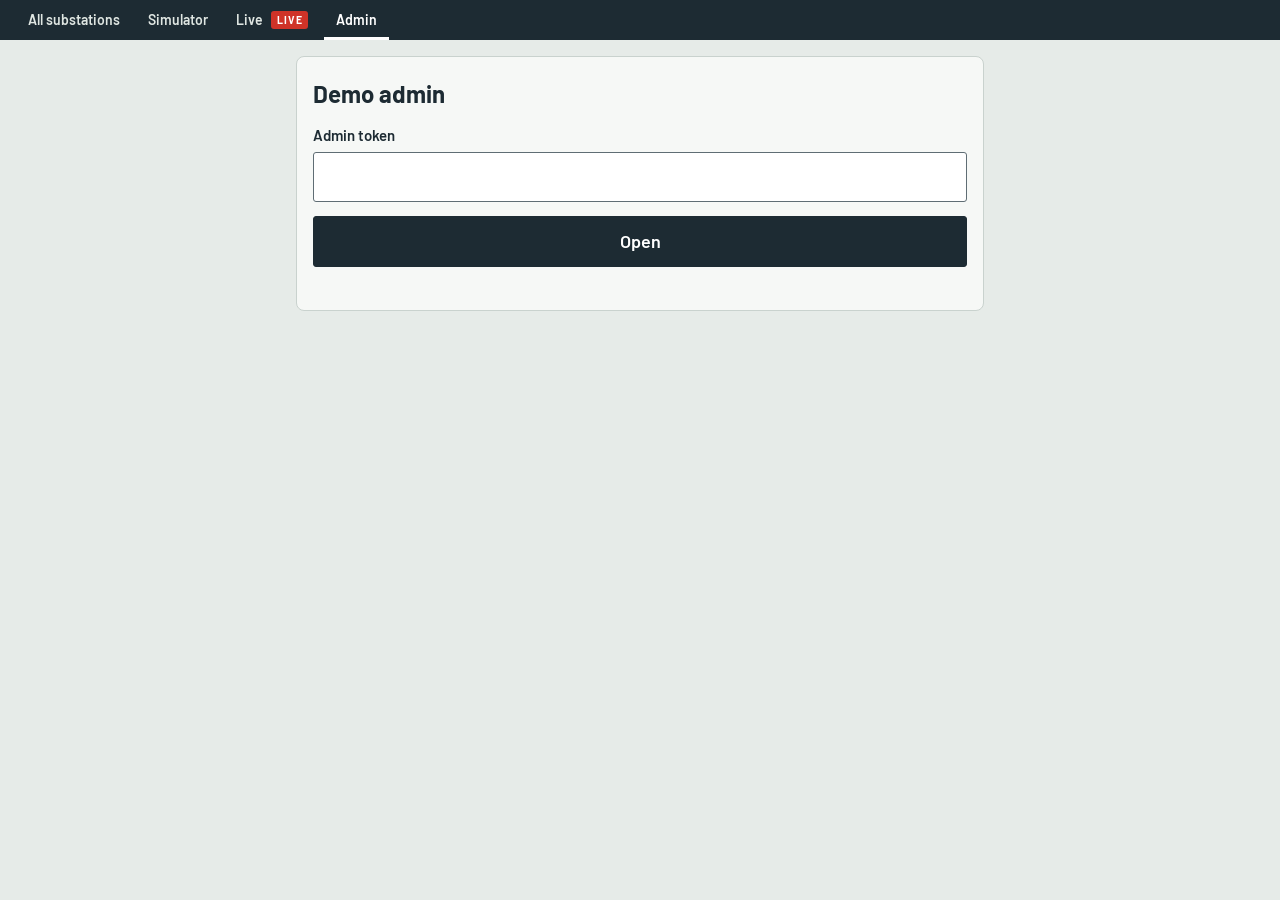
==== commit 124125b8: "Add Simulator tab: plug virtual appliances in from a phone /demo/sim (admin token) is a virtual sock" ====
--- a/static/admin.html
+++ b/static/admin.html
@@ -15,6 +15,7 @@
 <body>
 <nav class="topnav" aria-label="Main">
   <a href="/">All substations</a>
+  <a href="/demo/sim">Simulator</a>
   <a href="/live">Live <span class="live-badge">LIVE</span></a>
   <a href="/demo/admin" aria-current="page">Admin</a>
 </nav>
@@ -46,11 +47,14 @@
     </section>
 
     <section class="card">
-      <h2>Hair dryer (simulator)</h2>
-      <div class="row">
-        <button class="btn big danger" data-sim="high" type="button">ON high</button>
-        <button class="btn big" data-sim="low" type="button" style="background:var(--warn);border-color:var(--warn)">ON low</button>
-        <button class="btn big ok" data-sim="off" type="button">OFF</button>
+      <h2>Extra device (simulator)</h2>
+      <div class="row">
+        <button class="btn big secondary" data-sim="small" type="button">Small device 60 W</button>
+      </div>
+      <div class="row">
+        <button class="btn big danger" data-sim="high" type="button">Hair dryer high</button>
+        <button class="btn big" data-sim="low" type="button" style="background:var(--warn);border-color:var(--warn)">Hair dryer low</button>
+        <button class="btn big ok" data-sim="off" type="button">Device OFF</button>
       </div>
       <p class="hint" id="sim-note"></p>
     </section>
@@ -63,7 +67,7 @@
         <label>Hold s<input name="holdS" type="number" step="0.5" min="0"></label>
         <label>Clear below W<input name="clearW" type="number" step="10" min="0"></label>
         <label>Clear after s<input name="clearS" type="number" step="0.5" min="0"></label>
-        <label>Baseline floor W<input name="minAlarmW" type="number" step="10" min="0"></label>
+        <label>Unusual from W<input name="minAlarmW" type="number" step="10" min="0"></label>
         <label>Baseline ×<input name="baselineMultiplier" type="number" step="0.5" min="0"></label>
         <div class="row" style="align-self:end"><button class="btn" type="submit">Save</button></div>
       </form>
@@ -179,7 +183,7 @@
   const on = b.dataset.sim !== "off";
   try {
     const r = await api("POST", "/api/demo/admin/simulate", { hairDryer: on, level: on ? b.dataset.sim : "high" });
-    toast(r.note || (on ? `Hair dryer ON (${b.dataset.sim})` : "Hair dryer OFF")); refresh();
+    toast(r.note || (on ? `Device ON (${b.dataset.sim})` : "Device OFF")); refresh();
   } catch (e) { if (e.message !== "auth") toast(e.message); }
 }));
 document.querySelectorAll("[data-light]").forEach(b => b.addEventListener("click", async () => {
--- a/static/live.css
+++ b/static/live.css
@@ -151,3 +151,35 @@
 .good { color: var(--ok); } .bad { color: var(--fault); }
 .log { font-size: 13px; color: var(--muted); margin: 8px 0 0; padding-left: 18px; }
 .toast { position: fixed; left: 50%; bottom: 18px; transform: translateX(-50%); background: var(--ink); color: #fff; padding: 8px 14px; border-radius: var(--radius-m); font-weight: 600; z-index: 1000; }
+
+/* ---------------- simulator tab (phone first) ---------------- */
+.sim-meter { position: sticky; top: 6px; z-index: 10; box-shadow: 0 4px 14px rgba(0,0,0,0.18); border-radius: var(--radius-m); padding: 14px 16px; margin: 6px 0 14px; color: #fff; background: var(--st); transition: background 0.2s; }
+.sim-meter.st-fault { animation: flash 1s ease-in-out infinite; }
+.sim-meter-top { display: flex; justify-content: space-between; align-items: center; gap: 8px; }
+.sim-status { display: flex; align-items: center; gap: 8px; font-weight: 700; font-size: 17px; }
+.sim-status .dot { background: #fff; }
+.sim-open { color: #fff; font-weight: 600; font-size: 14px; }
+.sim-power { font-family: "Barlow Condensed", "Barlow", sans-serif; font-size: 64px; font-weight: 600; line-height: 1.05; margin-top: 4px; }
+.sim-power .u { font-size: 0.4em; margin-left: 6px; opacity: 0.85; }
+.sim-sub { font-size: 15px; opacity: 0.92; }
+.sim-h { font-size: 17px; margin: 4px 0 10px; }
+.sim-source p { margin: 0 0 10px; }
+.sockets { display: grid; grid-template-columns: repeat(auto-fill, minmax(150px, 1fr)); gap: 10px; }
+.socket { background: var(--surface); border: 1px solid var(--rule); border-radius: var(--radius-m); padding: 12px; display: flex; flex-direction: column; gap: 4px; }
+.socket.on { border-color: var(--ok); box-shadow: inset 0 0 0 1px var(--ok); background: #eef7f1; }
+.socket.on.heavy { border-color: var(--fault); box-shadow: inset 0 0 0 1px var(--fault); background: #fdf0ee; }
+.sock-icon { font-size: 26px; line-height: 1; }
+.sock-name { font-weight: 700; font-size: 16px; }
+.sock-w { font-size: 13px; color: var(--muted); min-height: 1.4em; }
+.sock-btn { margin-top: 6px; padding: 10px; border-radius: var(--radius-s); border: 1px solid var(--ink); background: #fff; font-weight: 700; font-size: 16px; cursor: pointer; }
+.sock-btn.on { background: var(--ok); border-color: var(--ok); color: #fff; }
+.heavy .sock-btn.on { background: var(--fault); border-color: var(--fault); }
+.seg { display: flex; margin-top: 6px; border: 1px solid var(--ink); border-radius: var(--radius-s); overflow: hidden; }
+.seg button { flex: 1; padding: 10px 0; border: 0; background: #fff; font-weight: 700; font-size: 14px; cursor: pointer; }
+.seg button + button { border-left: 1px solid var(--rule); }
+.seg button[aria-pressed="true"] { background: var(--ink); color: #fff; }
+.heavy .seg button[aria-pressed="true"]:not([data-mode="off"]) { background: var(--fault); }
+.sim-events { padding-left: 0; list-style: none; font-size: 14px; color: var(--ink); }
+.sim-events li { padding: 4px 0; border-top: 1px solid var(--rule); }
+.toast[hidden] { display: none; }
+@media (prefers-reduced-motion: reduce) { .sim-meter.st-fault { animation: none; } }
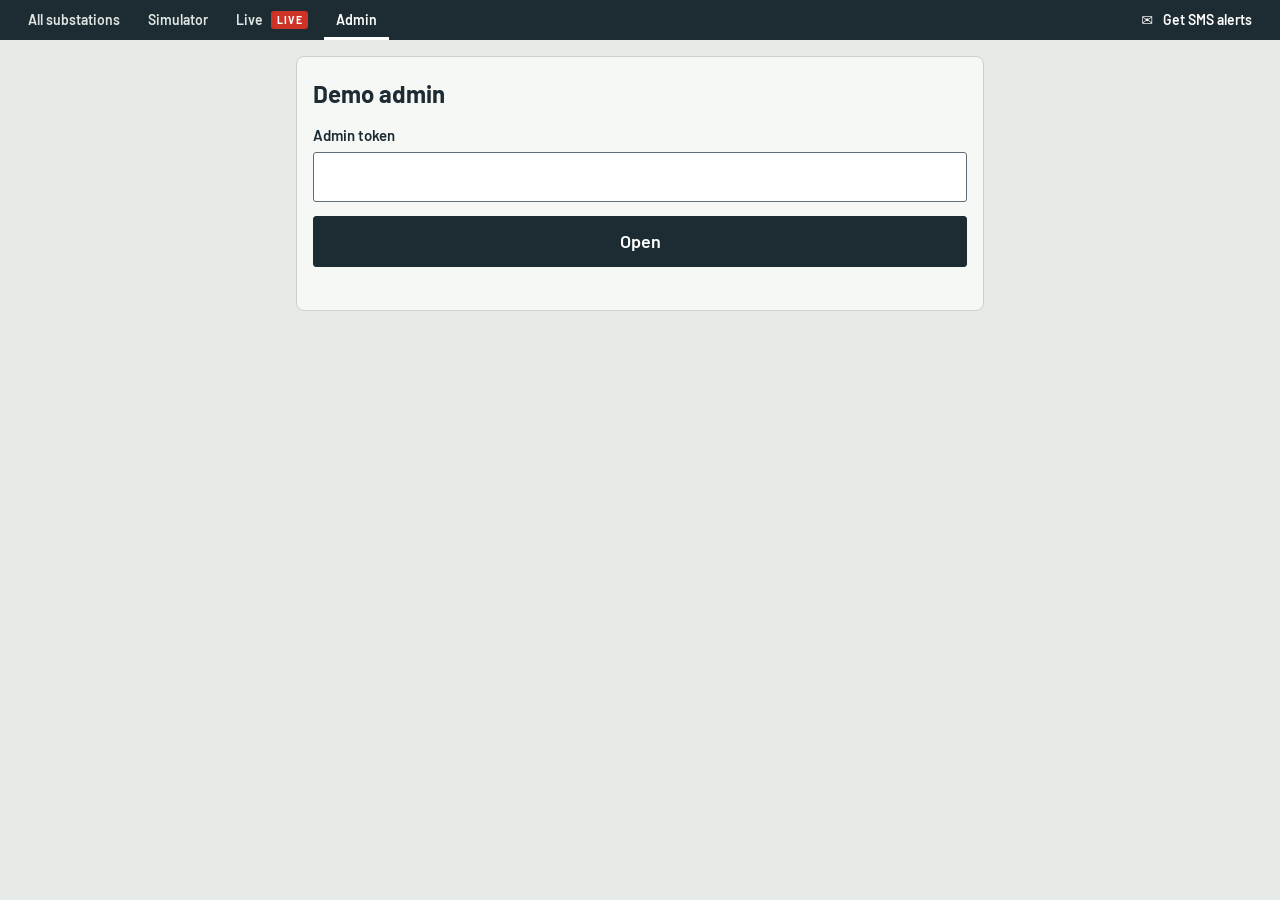
==== commit 527f0d52: "SMS in Armenian and English, on-screen SMS preview, sign-up links - Every SMS (alert, back-to-normal" ====
--- a/static/admin.html
+++ b/static/admin.html
@@ -18,6 +18,7 @@
   <a href="/demo/sim">Simulator</a>
   <a href="/live">Live <span class="live-badge">LIVE</span></a>
   <a href="/demo/admin" aria-current="page">Admin</a>
+  <a href="/demo/join" class="nav-cta">Get SMS alerts</a>
 </nav>
 <div class="admin-wrap">
   <form class="card" id="login" hidden>
--- a/static/live.css
+++ b/static/live.css
@@ -61,6 +61,7 @@
 .live-marker { position: relative; width: 34px; height: 34px; }
 .live-marker .core { position: absolute; inset: 6px; border-radius: 50%; background: var(--st); border: 3px solid #fff; box-shadow: 0 0 0 1.5px var(--ink); transition: background 0.2s; }
 .live-marker .ring { display: none; }
+.live-marker.idle .core { background: #fff; border: 4px solid var(--st); box-shadow: 0 0 0 1.5px var(--ink); }
 .live-marker.st-fault .ring { display: block; position: absolute; inset: -10px; border-radius: 50%; border: 4px solid var(--fault); animation: pulse 1.4s ease-out infinite; }
 .live-marker.st-fault .ring.r2 { animation-delay: 0.7s; }
 .live-tt { font-size: 14px !important; }
@@ -183,3 +184,33 @@
 .sim-events li { padding: 4px 0; border-top: 1px solid var(--rule); }
 .toast[hidden] { display: none; }
 @media (prefers-reduced-motion: reduce) { .sim-meter.st-fault { animation: none; } }
+
+/* ---------------- links to the sign-up page ---------------- */
+.topnav .nav-cta { margin-left: auto; color: #fff; }
+.topnav .nav-cta::before { content: "✉"; margin-right: 2px; }
+.join-btn { text-align: center; text-decoration: none; display: block; font-size: 15px; }
+.kiosk .join-btn { display: none; }
+.live-links { display: flex; gap: 16px; flex-wrap: wrap; margin: 10px 0 0; }
+.live-links .live-link { margin-top: 0; }
+@media (max-width: 520px) { .topnav { gap: 0; padding: 0 6px; overflow-x: auto; } .topnav a { padding: 0 8px; white-space: nowrap; } }
+
+/* ---------------- on-screen SMS preview ---------------- */
+.sms-stack { position: fixed; right: 16px; bottom: 16px; z-index: 2000; display: flex; flex-direction: column; gap: 10px;
+  width: min(420px, calc(100vw - 32px)); max-height: calc(100vh - 32px); overflow-y: auto; }
+.sms-pop { background: #fff; border: 1px solid var(--rule); border-left: 5px solid var(--ink); border-radius: var(--radius-m);
+  box-shadow: 0 6px 24px rgba(0,0,0,0.18); padding: 10px 14px 8px; animation: sms-in 0.25s ease-out; }
+.sms-pop.sms-alert { border-left-color: var(--fault); }
+.sms-pop.sms-recovery { border-left-color: var(--ok); }
+.sms-pop.sms-lost { border-left-color: var(--offline); }
+.sms-pop header { display: flex; gap: 10px; align-items: flex-start; font-size: 14px; }
+.sms-pop header > div { flex: 1; }
+.sms-icon { font-size: 20px; line-height: 1.1; }
+.sms-who { color: var(--muted); font-size: 12.5px; }
+.sms-close { border: 0; background: none; font-size: 22px; line-height: 1; cursor: pointer; color: var(--muted); }
+.sms-lang { margin-top: 8px; }
+.sms-tag { display: inline-block; font-size: 11px; font-weight: 700; letter-spacing: 0.04em; color: var(--muted); text-transform: uppercase; }
+.sms-lang p { margin: 2px 0 0; padding: 8px 10px; background: #eef1ef; border-radius: 12px 12px 12px 3px; font-size: 14px; line-height: 1.4; }
+.sms-note { margin: 8px 0 0; font-size: 11.5px; color: var(--muted); }
+.kiosk .sms-lang p { font-size: 17px; }
+@keyframes sms-in { from { transform: translateY(12px); opacity: 0; } }
+@media (prefers-reduced-motion: reduce) { .sms-pop { animation: none; } }
